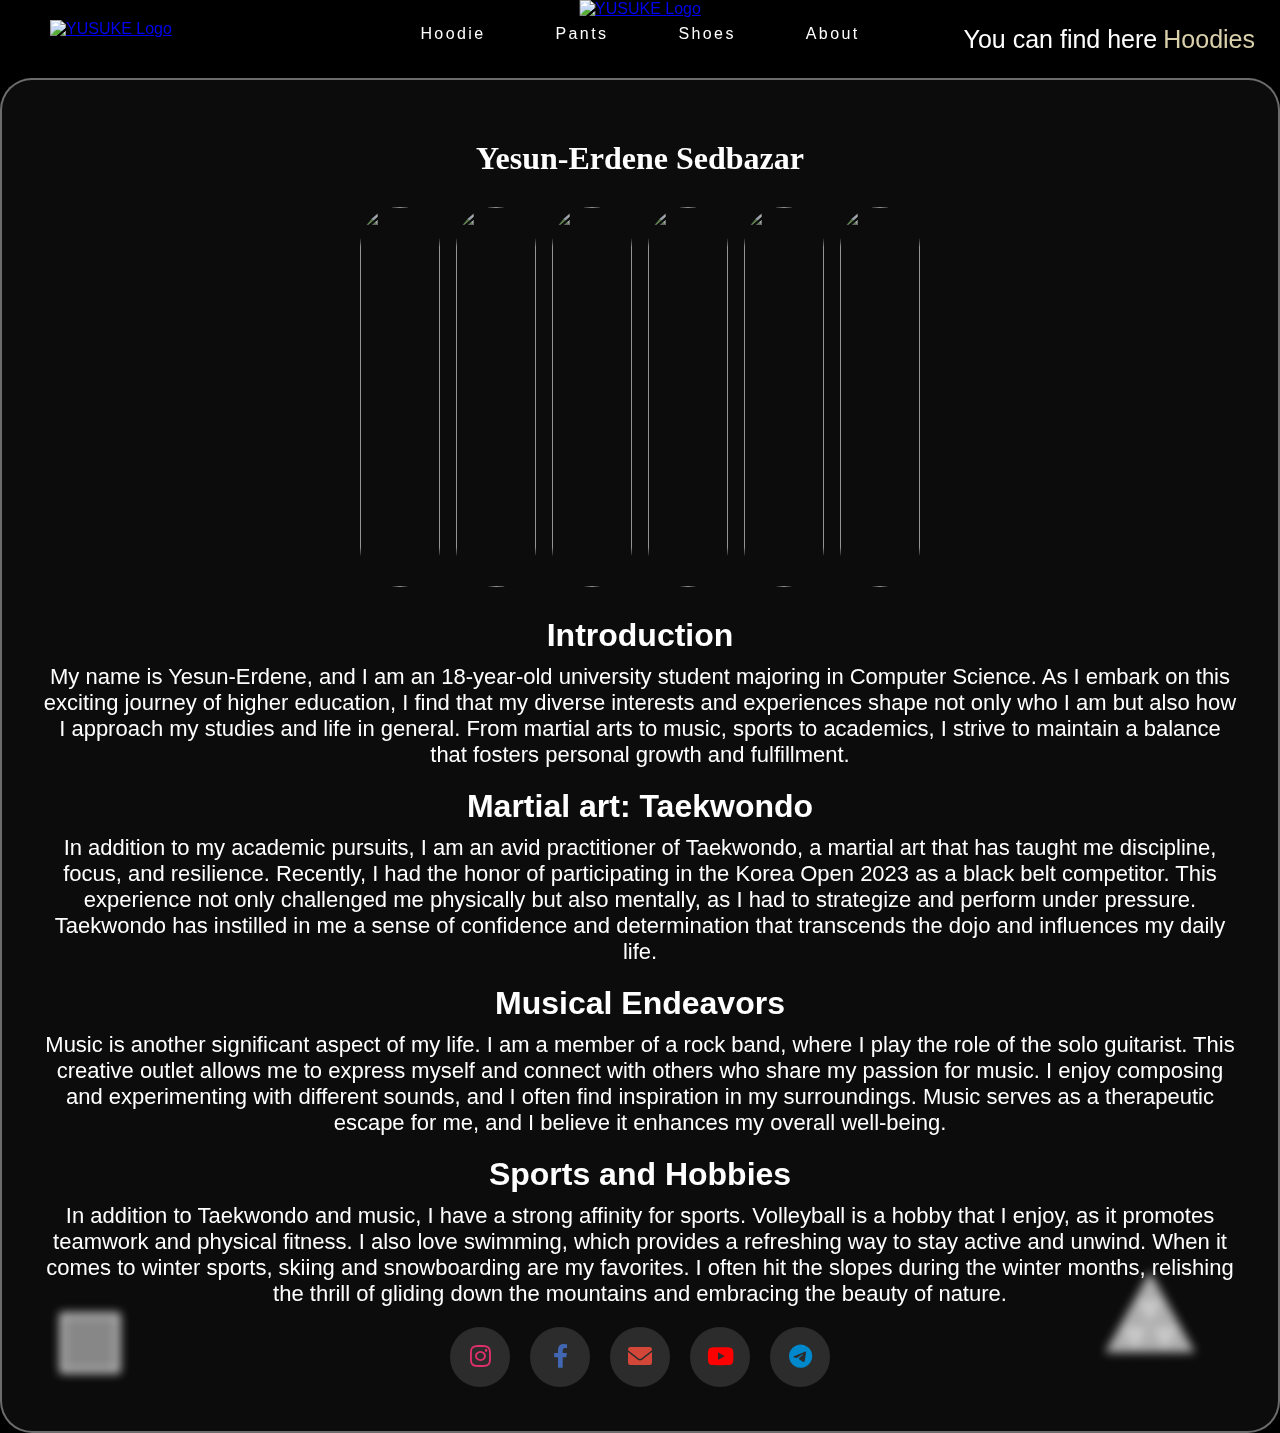
==== about.html @ eba3502b "Add files via upload" ====
<!DOCTYPE html>
<html lang="en">
<head>
    <meta charset="UTF-8">
    <meta name="viewport" content="width=device-width, initial-scale=1.0">
    <title>YUSUKE - fashion store</title>

    <link rel="preconnect" href="https://fonts.googleapis.com">
    <link rel="preconnect" href="https://fonts.gstatic.com" crossorigin >
    <link
      href="https://fonts.googleapis.com/css2?family=Poppins:wght@400;500;600&display=swap"
      rel="stylesheet"/>
      <link rel="stylesheet" href="https://cdnjs.cloudflare.com/ajax/libs/font-awesome/6.0.0-beta3/css/all.min.css">
    
    <link rel="stylesheet" href="style.css">

    <link rel="icon" type="image/png" href="/static/logo1round2.png">
</head>

<body>
   
  
    
    <nav>
      <a href="index.html" class="logo">
        <img src="/static/logo1round2.png" alt="YUSUKE Logo"></a>
      

      <header>
        <a href="index.html" class="logo2">
          <img src="/static/wordlogo.png" alt="YUSUKE Logo"></a>
  
        <div class="nav-links">
            <a href="index.html">Hoodie</a>
            <a href="pants.html">Pants</a>
            <a href="shoes.html">Shoes</a>
            <a href="about.html">About</a>
        </div>
      </header>

    </nav>
    <div class="loader">
        <p>You can find here</p>
        <div class="words">
            <span class="word">Hoodies</span>
            <span class="word">Hoodies</span>
            <span class="word">Pants</span>
            <span class="word">Shoes</span>
            <span class="word">Clothes</span>
        </div>
      </div>

      <div class="cubic">
        <div></div>
        <div></div>
        <div></div>
        <div></div>
        <div></div>
        <div></div>
      </div>
      
    <div class="triangles">
        <div class="tri invert"></div>
        <div class="tri invert"></div>
        <div class="tri"></div>
        <div class="tri invert"></div>
        <div class="tri invert"></div>
        <div class="tri"></div>
        <div class="tri invert"></div>
        <div class="tri"></div>
        <div class="tri invert"></div>
      </div>
    <style>
        * {
  margin: 0;
  padding: 0;
  box-sizing: border-box;
}
body {
  min-height: 100vh;
  display: flex;
  flex-direction: column;
  text-align: center;
  font-family: "Euclid Circular A", "Poppins";
  position: relative;/* Required for pseudo-element positioning */
}

body::before {
  content: "";
  position: fixed;
  top: 0;
  left: 0;
  width: 100%;
  height: 100%;
  background: url('/static/background.png?height=1080&width=1920') center/cover;
  opacity: 0.5; /* Set the opacity for the background */
  z-index: -1; /* Place it behind the content */
}


.accordion {
  width: 100%;
  display: flex;
  justify-content: center;
  height: 400px;
  gap: 16px;
  transition: 0.3s;
}

.accordion:hover {
  gap: 0;
}

.accordion li {
  position: relative;
  overflow: hidden;
  flex: 0 0 80px;
  border-radius: 50px;
  opacity: 0.75;
  cursor: pointer;
}

.accordion li img {
  position: absolute;
  top: 50%;
  left: 50%;
  translate: -50% -50%;
  width: 100%;
  height: 100%;
  object-fit: cover;
  filter: grayscale(0.5);
}

.accordion li,
.accordion li img,
.accordion li .content,
.accordion li .content span {
  transition: 0.3s;
}

.accordion h2 {
  font-weight: 400;
  font-size: 24px;
  line-height: 45px;
  border-bottom: 2px solid #fff;
  margin-bottom: 10px;
  white-space: nowrap;
}

.accordion li .content {
  position: absolute;
  top: 0;
  left: 0;
  right: 0;
  bottom: 0;
  z-index: 1;
  color: #fff;
  padding: 15px;
  background: #02022e;
  background: linear-gradient(
    0deg,
    rgb(0 0 0 / 70%) 10%,
    rgb(255 255 255 / 0%) 100%
  );
  opacity: 0;
  visibility: hidden;
}

.accordion li .content span {
  position: absolute;
  z-index: 3;
  left: 50%;
  bottom: 50px;
  translate: -50%;
  scale: 0.85;
  visibility: hidden;
  opacity: 0;
}

.accordion li:hover {
  flex: 0 1 260px;
  scale: 1.1;
  z-index: 10;
  opacity: 1;
}

.accordion li:hover .content {
  opacity: 1;
  visibility: visible;
}

.accordion li:hover span {
  scale: 1;
  opacity: 1;
  visibility: visible;
}

.Portfolio p {
    font-size: 22px; 
    text-align: center;
}
   

h1 {
    margin-bottom: 10px;
    margin-top: 20px; /* Adjust the value as needed */
    text-align: center; /* Center-align the text */
}

/* Ensure headings are aligned in one column and centered */
.Portfolio ul.about-details {
    display: flex;
    flex-direction: column;
    align-items: center; /* Center-align the headings */
    padding-left: 0; /* Remove padding to ensure proper centering */
    list-style: none; /* Remove bullet points from the list */
}

    </style>

    <div class="Portfolio">
        <h1 class="about-title" style="font-family: 'fonts';">Yesun-Erdene Sedbazar</h1>
        <ul class="about-details">
            <ul class="accordion">
                <li>
                    <img src="/static/taekw (1).PNG">
                    <div class="content">
                        <span>
                            <h2>Taekwondo</h2>
                            <p>Martial art</p>
                        </span>
                    </div>
                </li>
                <li>
                    <img src="/static/taek.JPG">
                    <div class="content">
                        <span>
                            <h2>Taekwondo</h2>
                            <p>Champion ship</p>
                        </span>
                    </div>
                </li>
                <li>
                    <img src="/static/voll.JPG">
                    <div class="content">
                        <span>
                            <h2>Volleyball</h2>
                            <p>Sport</p>
                        </span>
                    </div>
                </li>
                <li>
                    <img src="/static/gitar (1).PNG">
                    <div class="content">
                        <span>
                            <h2>MANAN</h2>
                            <p>Music band</p>
                        </span>
                    </div>
                </li>
                <li>
                    <img src="/static/dance.PNG">
                    <div class="content">
                        <span>
                            <h2>Dancing</h2>
                            <p>Art</p>
                        </span>
                    </div>
                </li>
                <li>
                    <img src="/static/ski (1).PNG">
                    <div class="content">
                        <span>
                            <h2>Ski</h2>
                            <p>Winter sport</p>
                        </span>
                    </div>
                </li>
            </ul>
            <h1>Introduction</h1>
            <p> My name is Yesun-Erdene, and I am an 18-year-old university student majoring in Computer Science. As I embark on this exciting journey of higher education, I find that my diverse interests and experiences shape not only who 
            I am but also how I approach my studies and life in general. From martial arts to music, sports to academics, I strive to maintain a balance that fosters personal growth and fulfillment.</p>
            <h1>Martial art: Taekwondo</h1>
            <p>In addition to my academic pursuits, I am an avid practitioner of Taekwondo, a martial art that has taught me discipline, focus, and resilience.
             Recently, I had the honor of participating in the Korea Open 2023 as a black belt competitor. This experience not only challenged me physically but also mentally, as I had to strategize and perform under pressure. Taekwondo has instilled in me a sense of confidence and determination that transcends the dojo and influences my daily life.</p>
             <h1>Musical Endeavors</h1>
             <p>Music is another significant aspect of my life. I am a member of a rock band, where I play the role of the solo guitarist. This creative outlet allows me to express myself and connect with others who share my passion for music. 
             I enjoy composing and experimenting with different sounds, and I often find inspiration in my surroundings. Music serves as a therapeutic escape for me, and I believe it enhances my overall well-being.</p>
             <h1>Sports and Hobbies</h1>
             <p>In addition to Taekwondo and music, I have a strong affinity for sports. Volleyball is a hobby that I enjoy, as it promotes teamwork and physical fitness. I also love swimming, which provides a refreshing way to stay active and unwind. When it comes to winter sports, skiing and snowboarding are my favorites. I often hit the slopes during the winter months, relishing the thrill of gliding down the mountains and embracing the beauty of nature.</p>
          </ul>

          <div class="social-menu">
            <ul>
              <li><a href="https://www.instagram.com/esun_erdn/" class="instagram"><i class="fab fa-instagram"></i></a></li>
              <li><a href="https://www.facebook.com/profile.php?id=100013410426271" class="facebook"><i class="fab fa-facebook-f"></i></a></li>
              <li><a href="https://mail.google.com/mail/u/0/#search/esun_thunder06" class="gmail"><i class="fa fa-envelope"></i></a></li>
              <li><a href="https://www.youtube.com/@_kelun_" class="youtube"><i class="fab fa-youtube"></i></a></li>
              <li><a href="https://t.me/yusuke0515" class="telegram"><i class="fab fa-telegram"></i></a></li>
            </ul>
          </div>
      </div>


</body>
</html>
---- style.css ----
@font-face {
  font-family: 'fonts'; /* Font family name */
  src: url('/fonts/rocketpop.otf') format('woff2'), /* Add more font formats as needed */
       url('/fonts/rocketpop3d.otf') format('woff2');
  font-weight: normal; /* Font weight (normal, bold, etc.) */
  font-style: normal; /* Font style (normal, italic) */
}

* {
  margin: 0;
  padding: 0;
  box-sizing: border-box;
  font-family: Arial;
}


body {
  background-color: #000;
  color: #fff;
  min-height: 100vh;
  overflow-x: hidden;
}



nav {
  display: flex;
  justify-content: space-between;
  align-items: center;
  padding: 20px 50px;
  position: relative;
  z-index: 2;
}

.logo img {
  height: 90px;
  width: auto;
  
}
header {
  display: flex;
  flex-direction: column;
  align-items: center;
  justify-content: center;
  text-align: center;
  position: absolute;
  top: 0;
  left: 50%;
  transform: translateX(-50%);
}


.logo2 img{
  top:3;
  height: 60px; 
  width: auto;
  margin-bottom: 2px;

  
}

.nav-links {
  display: flex;
  gap: 30px;
  margin-top: -10px;
 

}

.nav-links a {
  color: #fff;
  text-transform: capitalize;

  text-decoration: none;
  font-size: 16px;
  letter-spacing: 0.15em;

  display: inline-block;
  padding: 15px 20px;
  position: relative;
  transition: color 0.3s;
}

.nav-links a::after {
  content: "";
  position: absolute;
  bottom: 0;
  left: 50%;
  width: 0;
  height: 2px;
  background: white;
  transition: width 0.3s ease 0s, left 0.3s ease 0s;
}

.nav-links a:hover::after {
  width: 100%;
  left:0;

}


.loader {
  color: #fff;
  font-family: Verdana, Geneva, Tahoma, sans-serif;
  font-weight: 500;
  font-size: 25px;
  box-sizing: content-box;
  height: 40px;
  padding: 10px 10px;
  display: flex;
  border-radius: 8px;
  position: absolute; 
  top: 0; 
  right: 0; 
  margin: 15px;
  
}

.words {
  overflow: hidden;
  position: relative;
}

.word {
  display: block;
  height: 100%;
  padding-left: 6px;
  color: #dad0ab;
  animation: animate 7s infinite;
}

@keyframes animate {
  10% {
      transform: translateY(-102%);
  }

  25% {
      transform: translateY(-100%);
  }

  35% {
      transform: translateY(-202%);
  }

  50% {
      transform: translateY(-200%);
  }

  60% {
      transform: translateY(-302%);
  }

  75% {
      transform: translateY(-300%);
  }

  85% {
      transform: translateY(-402%);
  }

  100% {
      transform: translateY(-400%);
  }
}

.cubic {
  width: 60px;
  height: 60px;
  --clr: rgb(255, 255, 255);
  --clr-alpha: rgba(255, 255, 255, 0.3);
  animation: cubic 7s infinite ease, float 2s infinite ease; /* Apply both animations */
  transform-style: preserve-3d;
  position: absolute;
  bottom: 60px;
  left: 60px;
}

.cubic>div {
  background-color: var(--clr-alpha);
  height: 100%;
  position: absolute;
  width: 100%;
  border: 3px solid var(--clr); /* Adjusted border thickness */
}

.cubic div:nth-of-type(1) {
  transform: translateZ(-30px) rotateY(180deg); /* Adjusted for 60px size */
}

.cubic div:nth-of-type(2) {
  transform: rotateY(-270deg) translateX(50%); /* Adjusted for 60px size */
  transform-origin: top right;
}

.cubic div:nth-of-type(3) {
  transform: rotateY(270deg) translateX(-50%); /* Adjusted for 60px size */
  transform-origin: center left;
}

.cubic div:nth-of-type(4) {
  transform: rotateX(90deg) translateY(-50%); /* Adjusted for 60px size */
  transform-origin: top center;
}

.cubic div:nth-of-type(5) {
  transform: rotateX(-90deg) translateY(50%); /* Adjusted for 60px size */
  transform-origin: bottom center;
}

.cubic div:nth-of-type(6) {
  transform: translateZ(30px); /* Adjusted for 60px size */
}

@keyframes cubic {
  0% {
      transform: rotate(45deg) rotateX(-25deg) rotateY(25deg);
  }

  50% {
      transform: rotate(45deg) rotateX(-385deg) rotateY(25deg);
  }

  100% {
      transform: rotate(45deg) rotateX(-385deg) rotateY(385deg);
  }
}

@keyframes cubic {
  0% {
      transform: rotate(45deg) rotateX(-25deg) rotateY(25deg);
  }

  50% {
      transform: rotate(45deg) rotateX(-385deg) rotateY(25deg);
  }

  100% {
      transform: rotate(45deg) rotateX(-385deg) rotateY(385deg);
  }
}




.main-content {
  display: flex;
  justify-content: center;
  align-items: center;
  padding: 50px;
  position: relative;
  min-height: 60vh;
}

.product-container {
  display: flex;
  gap: 50px;
  align-items: center;
  max-width: 1200px;
  margin: 0 auto;
  position: relative;
  z-index: 2;
}

.product-image {
  width: 500px;
  height: 500px;
  object-fit: cover;
  border-radius: 20px;
 
}

.product-info {
  
  background-color: rgba(239 , 230 ,230, 0.05);
  border: 2px solid rgba(252,252,252,0.4);
  position: relative;
  padding: 40px;
  backdrop-filter: blur(5px);
  box-sizing: border-box;
  border-radius: 0.6rem;
  max-width: 500px;
}

.product-title {
  font-size: 32px;
  margin-bottom: 20px;
}
.product-details {
  list-style: none;
}

.product-details li {
  margin: 10px 0;
  font-size: 18px;
}


.rating {
  display: flex;
  flex-direction: row-reverse;
  gap: 0.3rem;
  --stroke: #666;
  --fill: #ffc73a;
  transform: translateX(-220px);
  margin-top: 10px;
  
}

.rating input {
  appearance: unset;
}

.rating label {
  cursor: pointer;
}

.rating svg {
  width: 2rem;
  height: 2rem;
  overflow: visible;
  fill: transparent;
  stroke: var(--stroke);
  stroke-linejoin: bevel;
  stroke-dasharray: 12;
  animation: idle 4s linear infinite;
  transition: stroke 0.2s, fill 0.5s;
}

@keyframes idle {
  from {
    stroke-dashoffset: 24;
  }
}

.rating label:hover svg {
  stroke: var(--fill);
}

.rating input:checked ~ label svg {
  transition: 0s;
  animation: idle 4s linear infinite, yippee 0.75s backwards;
  fill: var(--fill);
  stroke: var(--fill);
  stroke-opacity: 0;
  stroke-dasharray: 0;
  stroke-linejoin: miter;
  stroke-width: 8px;
}

@keyframes yippee {
  0% {
    transform: scale(1);
    fill: var(--fill);
    fill-opacity: 0;
    stroke-opacity: 1;
    stroke: var(--stroke);
    stroke-dasharray: 10;
    stroke-width: 1px;
    stroke-linejoin: bevel;
  }

  30% {
    transform: scale(0);
    fill: var(--fill);
    fill-opacity: 0;
    stroke-opacity: 1;
    stroke: var(--stroke);
    stroke-dasharray: 10;
    stroke-width: 1px;
    stroke-linejoin: bevel;
  }

  30.1% {
    stroke: var(--fill);
    stroke-dasharray: 0;
    stroke-linejoin: miter;
    stroke-width: 8px;
  }

  60% {
    transform: scale(1.2);
    fill: var(--fill);
  }
}


.carousel {
  position: fixed;
  bottom: 50px;
  left: 50%;
  transform: translateX(-50%);
  display: flex;
  gap: 20px;
  padding: 10px;
  overflow-x: auto;
  max-width: 100%;
  z-index: 2;
}

.carousel-item {
  width: 100px;
  height: 100px;
  object-fit: cover;
  border-radius: 10px;
  cursor: pointer;
  transition: transform 0.3s;
}

.carousel-item:hover {
  transform: scale(1.1);
}

.carousel-item.active {
  border: 2px solid #fff;
}

.background-wave {
  position: fixed;
  top: 0;
  left: 0;
  width: 100%;
  height: 100%;
  background: url('/static/background.png?height=1080&width=1920') center/cover;
  opacity: 0.5;
  z-index: 1;
}

@media (max-width: 768px) {
  .product-container {
      flex-direction: column;
      text-align: center;
  }

  .product-image {
      width: 100%;
      height: auto;
  }

  nav {
      padding: 20px;
  }
  .product-container{
    width: 70%;
    height: 50%;
  }
  .carousel{
    width: 70%;
    height: 16%;
    bottom:0%;
  }
  .rating{
    visibility: hidden;
  }

  .loader{

    font-size: 18px;
  }


}

@keyframes square-animation {
  0% {
   left: 0;
   top: 0;
  }
 
  10.5% {
   left: 0;
   top: 0;
  }
 
  12.5% {
   left: 32px;
   top: 0;
  }
 
  23% {
   left: 32px;
   top: 0;
  }
 
  25% {
   left: 64px;
   top: 0;
  }
 
  35.5% {
   left: 64px;
   top: 0;
  }
 
  37.5% {
   left: 64px;
   top: 32px;
  }
 
  48% {
   left: 64px;
   top: 32px;
  }
 
  50% {
   left: 32px;
   top: 32px;
  }
 
  60.5% {
   left: 32px;
   top: 32px;
  }
 
  62.5% {
   left: 32px;
   top: 64px;
  }
 
  73% {
   left: 32px;
   top: 64px;
  }
 
  75% {
   left: 0;
   top: 64px;
  }
 
  85.5% {
   left: 0;
   top: 64px;
  }
 
  87.5% {
   left: 0;
   top: 32px;
  }
 
  98% {
   left: 0;
   top: 32px;
  }
 
  100% {
   left: 0;
   top: 0;
  }
 }
 

.triangles {
  animation: triangle-animation 2s infinite;
  transform: translate(-50%, -50%);
  height: 81px;
  width: 90px;
  position: absolute;
  right:40px;
  bottom: 40px;
}

@keyframes triangle-animation {
  0% {
    transform: translateY(0);
  }
  50% {
    transform: translateY(-10px);
  }
  100% {
    transform: translateY(0);
  }
}

.tri {
  position: absolute;
  animation: pulse_51 750ms ease-in infinite;
  border-top: 27px solid #c7c7c7;
  border-left: 15px solid transparent;
  border-right: 15px solid transparent;
  border-bottom: 0px;
}

.tri.invert {
  border-top: 0px;
  border-bottom: 27px solid #acacac;
  border-left: 15px solid transparent;
  border-right: 15px solid transparent;
}

.tri:nth-child(1) {
  left: 30px;
}

.tri:nth-child(2) {
  left: 15px;
  top: 27px;
  animation-delay: -125ms;
}

.tri:nth-child(3) {
  left: 30px;
  top: 27px;
}

.tri:nth-child(4) {
  left: 45px;
  top: 27px;
  animation-delay: -625ms;
}

.tri:nth-child(5) {
  top: 54px;
  animation-delay: -250ms;
}

.tri:nth-child(6) {
  top: 54px;
  left: 15px;
  animation-delay: -250ms;
}

.tri:nth-child(7) {
  top: 54px;
  left: 30px;
  animation-delay: -375ms;
}

.tri:nth-child(8) {
  top: 54px;
  left: 45px;
  animation-delay: -500ms;
}

.tri:nth-child(9) {
  top: 54px;
  left: 60px;
  animation-delay: -500ms;

}



@keyframes pulse_51 {
  0% {
    opacity: 1;
  }

  16.666% {
    opacity: 1;
  }

  100% {
    opacity: 0;
  }
}

.product-image {
  transition: opacity 0.5s ease-in-out;
  animation: appear 0.5s ease-in-out;
}

@keyframes appear {
  0% {
    opacity: 0;
    transform: scale(0.9);
  }
  100% {
    opacity: 1;
    transform: scale(1);
  }
}

.Portfolio {
  
  background-color: rgba(239 , 230 ,230, 0.05);
  border: 2px solid rgba(252,252,252,0.4);
  position: relative;
  padding: 40px;
  backdrop-filter: blur(5px);
  box-sizing: border-box;
  border-radius: 2rem;
  max-width: 89em;
  margin: 0 auto;
  margin-top: 20px;
  flex-grow: 1; /* Take up remaining space */


}

.about-title {
  font-size: 32px;
  margin-bottom: 20px;
}
.about-details {
  list-style: none;
}

.about-details li {
  margin: 10px 0;
  font-size: 18px;
}

.social-menu {
  width: 100%; /* Ensure the parent container takes full width */
}
.social-menu ul {
  display: flex;
  padding: 0;
  margin: 0;
  list-style-type: none;
  align-items: center;
  justify-content: center;
  margin-top: 20px;
}

.social-menu ul li {
  margin: 0 10px;
}

.social-menu ul li a {
  display: inline-block;
  width: 60px;
  height: 60px;
  background-color: #2c2c2c;
  text-align: center;
  line-height: 60px;
  border-radius: 50%;
  font-size: 24px;
  color: #fff;
  transition: all 0.3s ease;
  position: relative;
  overflow: hidden;
}

.social-menu ul li a:before {
  content: '';
  position: absolute;
  top: 0;
  left: 0;
  width: 100%;
  height: 100%;
  background: rgba(255, 255, 255, 0.1);
  transform: scale(0);
  transition: 0.5s;
  z-index: 1;
}

.social-menu ul li a:hover:before {
  transform: scale(1);
}

.social-menu ul li a i {
  position: relative;
  z-index: 2;
  transition: all 0.3s ease;
}

.social-menu ul li a:hover i {
  transform: rotate(360deg) scale(1.2);
  text-shadow: 0 0 10px currentColor, 0 0 20px currentColor, 0 0 30px currentColor;
}

.social-menu ul li a:hover {
  box-shadow: 0 0 15px currentColor;
}

/* Specific colors for each social media */
.social-menu ul li a.instagram {
  color: #e1306c;
}

.social-menu ul li a.facebook {
  color: #4267B2;
}

.social-menu ul li a.gmail {
  color: #D44638;
}

.social-menu ul li a.youtube {
  color: #FF0000;
}

.social-menu ul li a.telegram {
  color: #0088cc;
}

.social-menu ul li a.gmail {
  color: #D44638;
  position: relative;
}

.social-menu ul li a.gmail::before {
  content: attr(data-email);
  position: absolute;
  top: -30px;
  left: 50%;
  transform: translateX(-50%);
  font-size: 14px;
  color: #D44638;
  opacity: 0;
  transition: opacity 0.3s ease;
  pointer-events: none;
}

.social-menu ul li a.gmail:hover::before {
  opacity: 1;
}
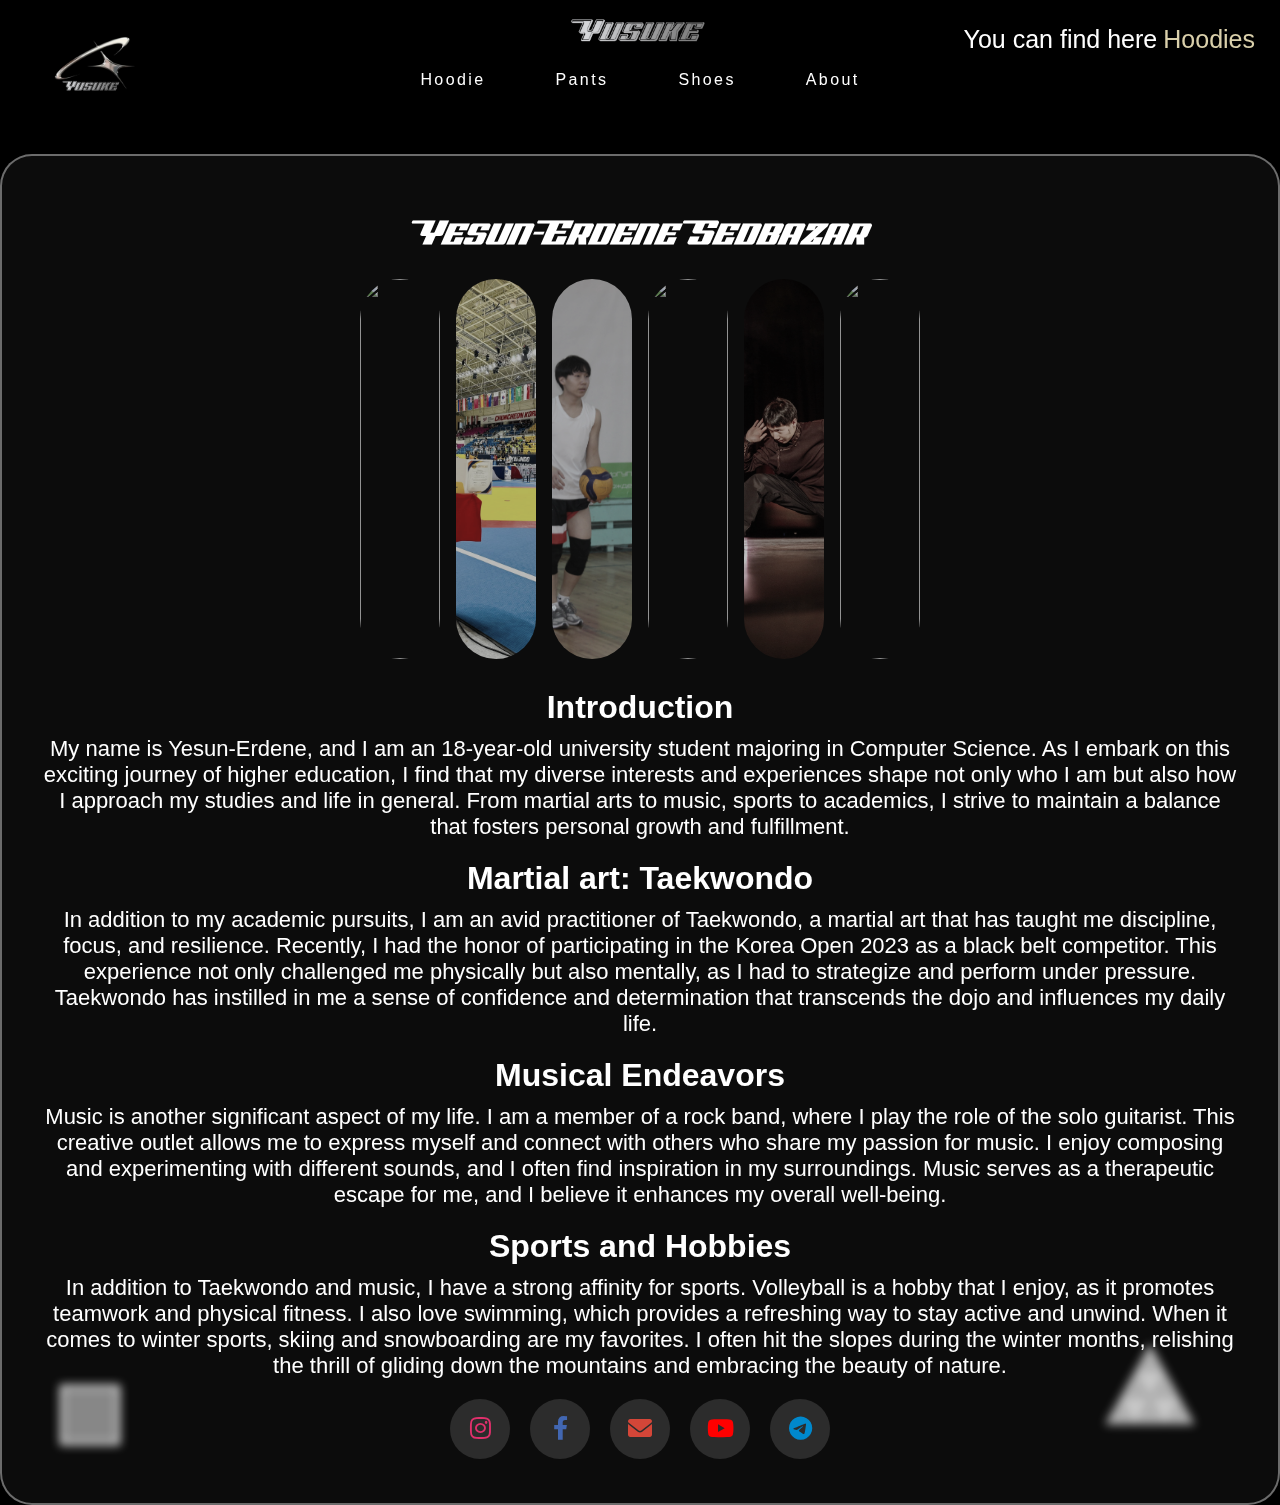
==== commit 9f19cb01: "Update about.html" ====
--- a/about.html
+++ b/about.html
@@ -14,7 +14,7 @@
     
     <link rel="stylesheet" href="style.css">
 
-    <link rel="icon" type="image/png" href="/static/logo1round2.png">
+    <link rel="icon" type="image/png" href=/static/logo1round2.png">
 </head>
 
 <body>
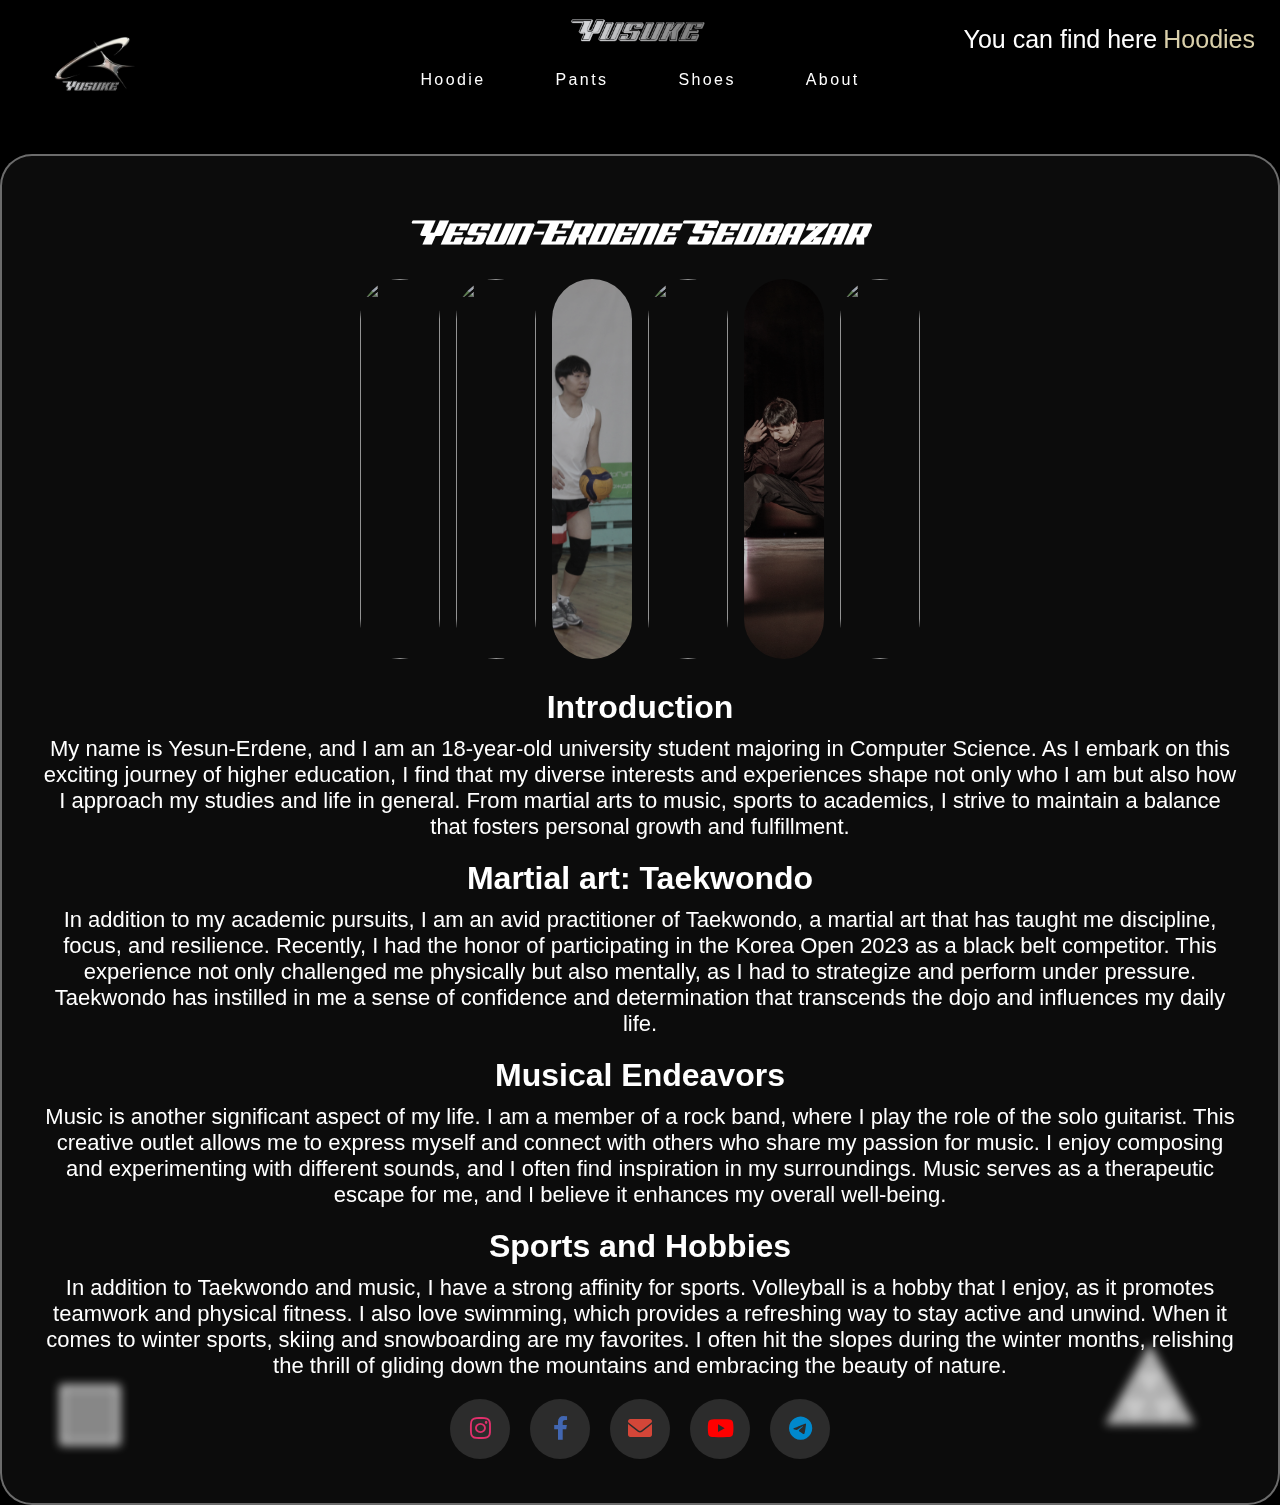
==== commit 72fe32d0: "change" ====
--- a/about.html
+++ b/about.html
@@ -14,7 +14,7 @@
     
     <link rel="stylesheet" href="style.css">
 
-    <link rel="icon" type="image/png" href=/static/logo1round2.png">
+    <link rel="icon" type="image/png" href=./static/logo1round2.png">
 </head>
 
 <body>
@@ -23,12 +23,12 @@
     
     <nav>
       <a href="index.html" class="logo">
-        <img src="/static/logo1round2.png" alt="YUSUKE Logo"></a>
+        <img src="./static/logo1round2.png" alt="YUSUKE Logo"></a>
       
 
       <header>
         <a href="index.html" class="logo2">
-          <img src="/static/wordlogo.png" alt="YUSUKE Logo"></a>
+          <img src="./static/wordlogo.png" alt="YUSUKE Logo"></a>
   
         <div class="nav-links">
             <a href="index.html">Hoodie</a>
@@ -232,7 +232,7 @@
                     </div>
                 </li>
                 <li>
-                    <img src="/static/taek.JPG">
+                    <img src="./static/taek.jpg">
                     <div class="content">
                         <span>
                             <h2>Taekwondo</h2>
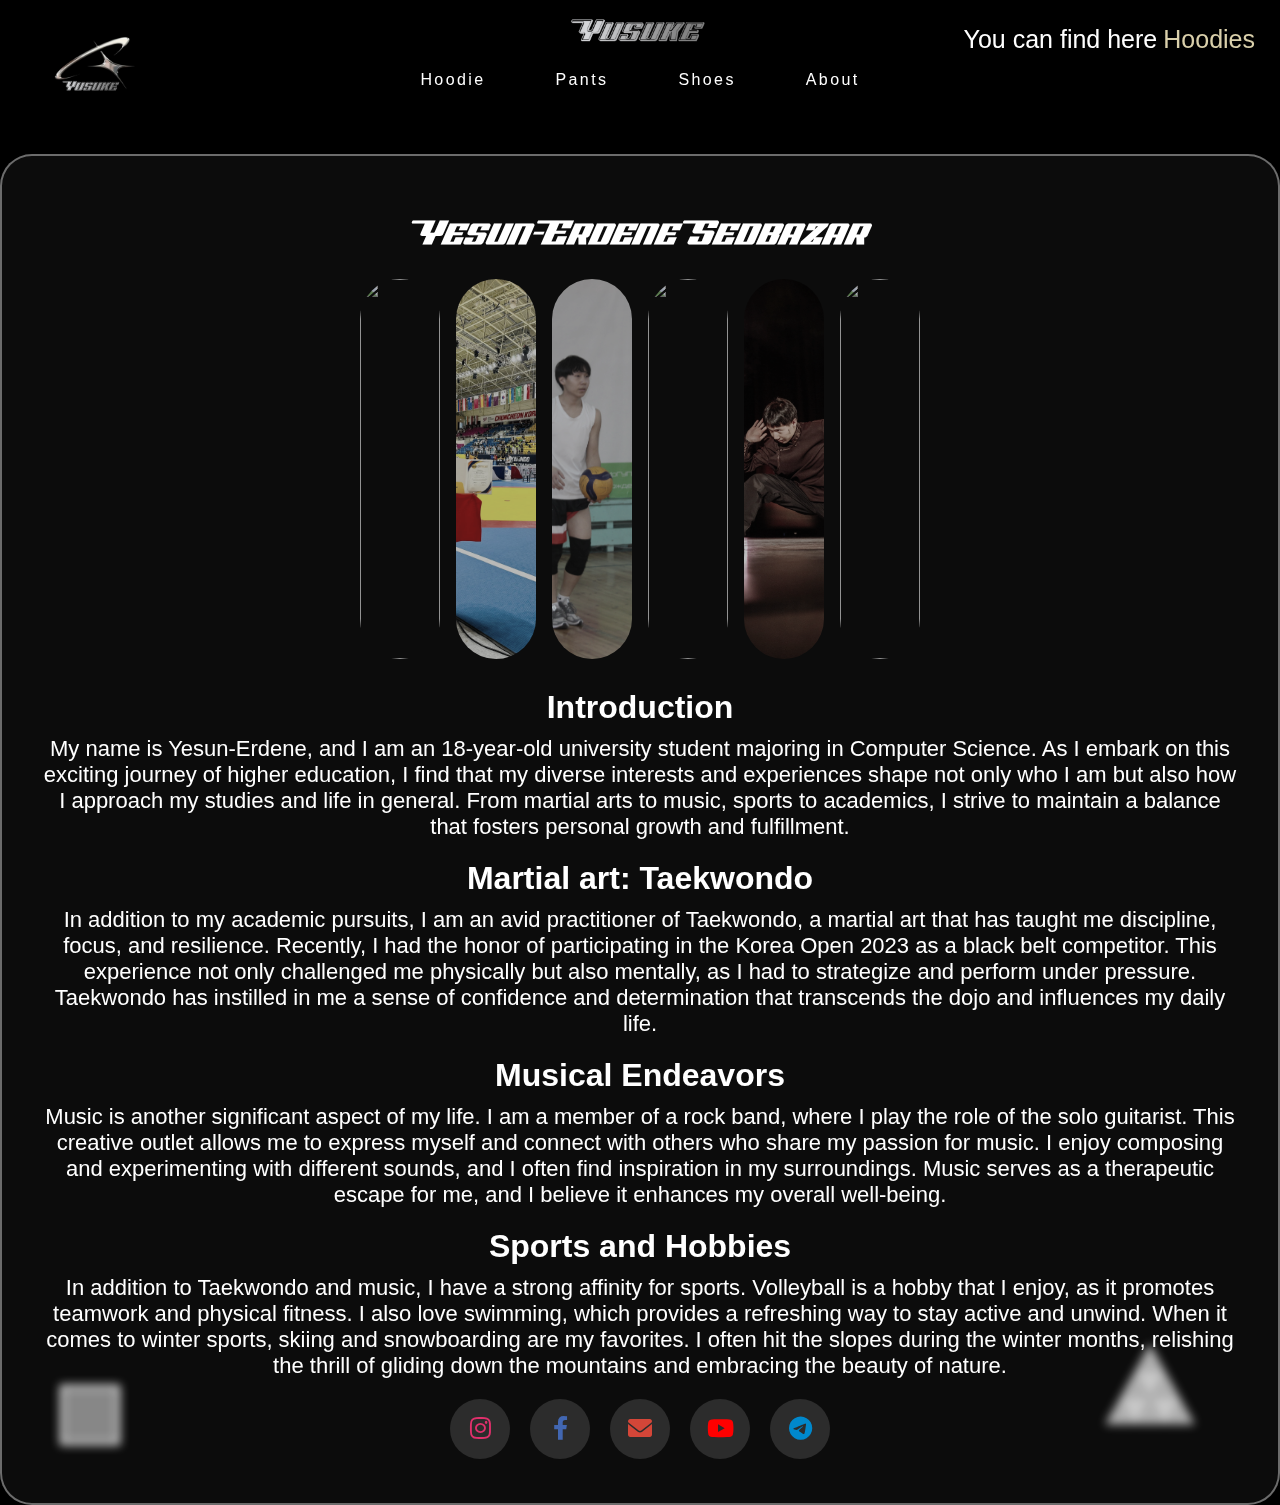
==== commit 7833ca73: "change" ====
--- a/about.html
+++ b/about.html
@@ -19,8 +19,6 @@
 
 <body>
    
-  
-    
     <nav>
       <a href="index.html" class="logo">
         <img src="./static/logo1round2.png" alt="YUSUKE Logo"></a>
@@ -71,11 +69,6 @@
         <div class="tri invert"></div>
       </div>
     <style>
-        * {
-  margin: 0;
-  padding: 0;
-  box-sizing: border-box;
-}
 body {
   min-height: 100vh;
   display: flex;
@@ -92,7 +85,7 @@
   left: 0;
   width: 100%;
   height: 100%;
-  background: url('/static/background.png?height=1080&width=1920') center/cover;
+  background: url('./static/background.png?height=1080&width=1920') center/cover;
   opacity: 0.5; /* Set the opacity for the background */
   z-index: -1; /* Place it behind the content */
 }
@@ -223,7 +216,7 @@
         <ul class="about-details">
             <ul class="accordion">
                 <li>
-                    <img src="/static/taekw (1).PNG">
+                    <img src="./static/taekw (1).PNG">
                     <div class="content">
                         <span>
                             <h2>Taekwondo</h2>
@@ -232,7 +225,7 @@
                     </div>
                 </li>
                 <li>
-                    <img src="./static/taek.jpg">
+                    <img src="./static/taek.JPG">
                     <div class="content">
                         <span>
                             <h2>Taekwondo</h2>
@@ -241,7 +234,7 @@
                     </div>
                 </li>
                 <li>
-                    <img src="/static/voll.JPG">
+                    <img src="./static/voll.JPG">
                     <div class="content">
                         <span>
                             <h2>Volleyball</h2>
@@ -250,7 +243,7 @@
                     </div>
                 </li>
                 <li>
-                    <img src="/static/gitar (1).PNG">
+                    <img src="./static/gitar (1).PNG">
                     <div class="content">
                         <span>
                             <h2>MANAN</h2>
@@ -259,7 +252,7 @@
                     </div>
                 </li>
                 <li>
-                    <img src="/static/dance.PNG">
+                    <img src="./static/dance.PNG">
                     <div class="content">
                         <span>
                             <h2>Dancing</h2>
@@ -268,7 +261,7 @@
                     </div>
                 </li>
                 <li>
-                    <img src="/static/ski (1).PNG">
+                    <img src="./static/ski (1).PNG">
                     <div class="content">
                         <span>
                             <h2>Ski</h2>
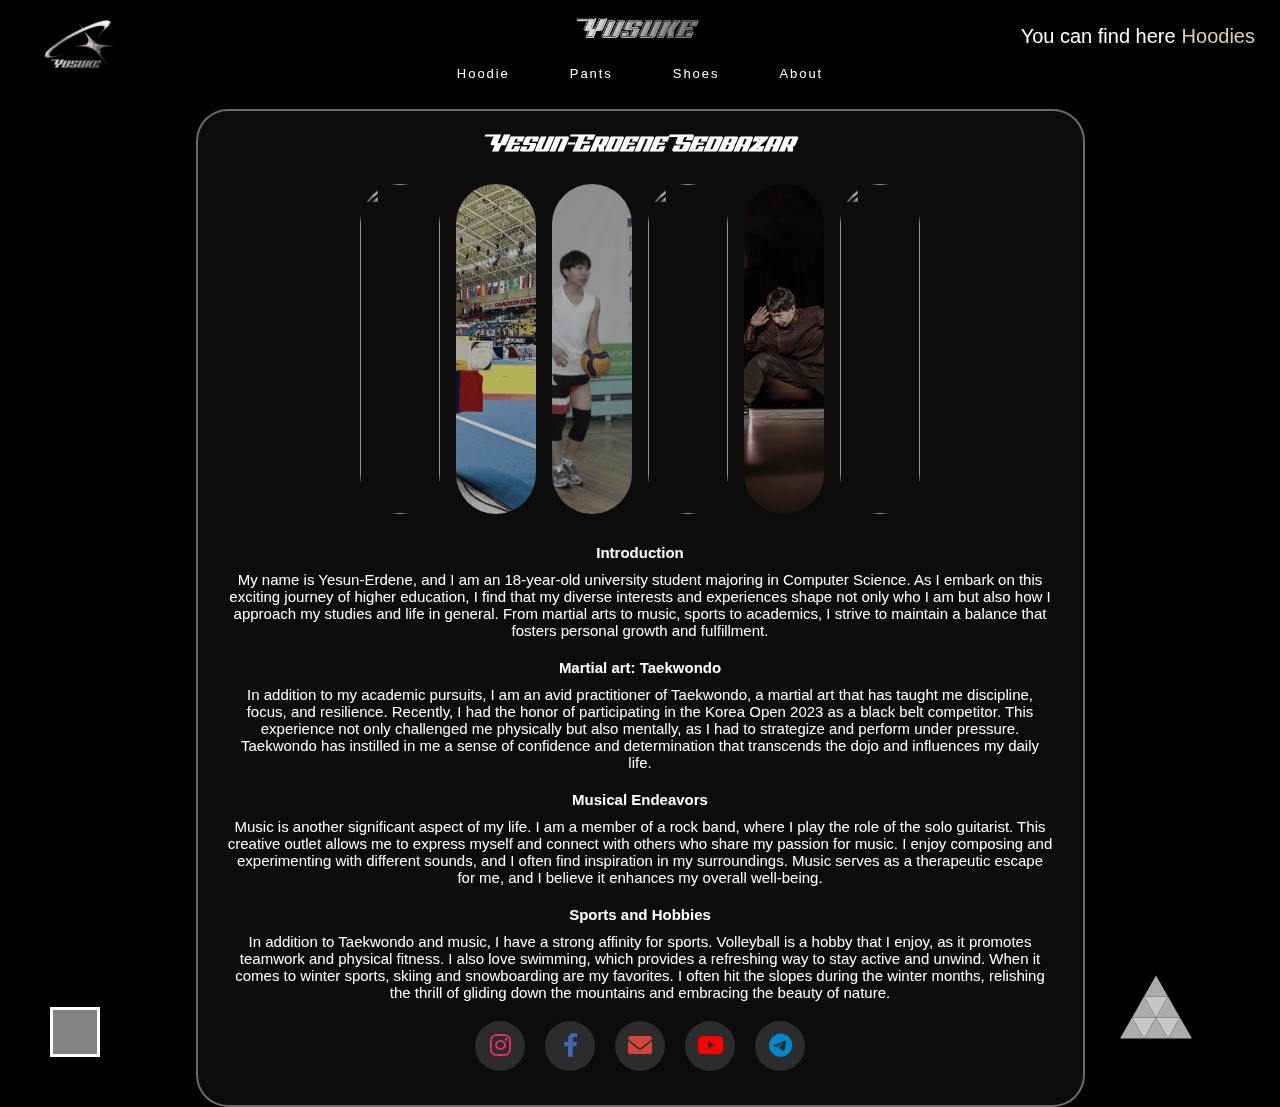
==== commit 0f8f2479: "Add files via upload" ====
--- a/about.html
+++ b/about.html
@@ -14,11 +14,13 @@
     
     <link rel="stylesheet" href="style.css">
 
-    <link rel="icon" type="image/png" href=./static/logo1round2.png">
+    <link rel="icon" type="image/png" href="./static/logo1round2.png">
 </head>
 
 <body>
    
+  
+    
     <nav>
       <a href="index.html" class="logo">
         <img src="./static/logo1round2.png" alt="YUSUKE Logo"></a>
@@ -69,6 +71,8 @@
         <div class="tri invert"></div>
       </div>
     <style>
+
+
 body {
   min-height: 100vh;
   display: flex;
@@ -95,7 +99,7 @@
   width: 100%;
   display: flex;
   justify-content: center;
-  height: 400px;
+  height: 350px;
   gap: 16px;
   transition: 0.3s;
 }
@@ -132,9 +136,9 @@
 }
 
 .accordion h2 {
-  font-weight: 400;
+  font-weight: 350;
   font-size: 24px;
-  line-height: 45px;
+  line-height: 40px;
   border-bottom: 2px solid #fff;
   margin-bottom: 10px;
   white-space: nowrap;
@@ -189,15 +193,17 @@
 }
 
 .Portfolio p {
-    font-size: 22px; 
+    font-size: 15px; 
     text-align: center;
+    max-width: 55em;
 }
    
 
 h1 {
     margin-bottom: 10px;
     margin-top: 20px; /* Adjust the value as needed */
-    text-align: center; /* Center-align the text */
+    text-align: center; 
+    font-size: 15px;/* Center-align the text */
 }
 
 /* Ensure headings are aligned in one column and centered */
@@ -209,6 +215,33 @@
     list-style: none; /* Remove bullet points from the list */
 }
 
+@media (max-width: 768px) {
+  .accordion {
+    height: 250px; /* Reduce the height of the accordion */
+    gap: 8px; /* Reduce the gap between accordion items */
+  }
+
+  .accordion li {
+    flex: 0 20 60px; /* Reduce the width of each accordion item */
+  }
+
+  .accordion li:hover {
+    flex: 0 20 200px; /* Reduce the width of the hovered accordion item */
+  }
+
+  .accordion h2 {
+    font-size: 18px; /* Reduce the font size of the accordion title */
+    line-height: 30px; /* Reduce the line height of the accordion title */
+  }
+
+  .accordion li .content {
+    padding: 10px; /* Reduce the padding of the accordion content */
+  }
+
+  .accordion li .content span {
+    bottom: 30px; /* Adjust the position of the accordion content span */
+  }
+}
     </style>
 
     <div class="Portfolio">
--- a/style.css
+++ b/style.css
@@ -19,6 +19,7 @@
   color: #fff;
   min-height: 100vh;
   overflow-x: hidden;
+ 
 }
 
 
@@ -27,14 +28,15 @@
   display: flex;
   justify-content: space-between;
   align-items: center;
-  padding: 20px 50px;
+  padding: 0 40px;
   position: relative;
   z-index: 2;
 }
 
 .logo img {
-  height: 90px;
+  height: 80px;
   width: auto;
+  margin-top: 5px;
   
 }
 header {
@@ -52,7 +54,7 @@
 
 .logo2 img{
   top:3;
-  height: 60px; 
+  height: 55px; 
   width: auto;
   margin-bottom: 2px;
 
@@ -61,7 +63,7 @@
 
 .nav-links {
   display: flex;
-  gap: 30px;
+  gap: 20px;
   margin-top: -10px;
  
 
@@ -72,7 +74,7 @@
   text-transform: capitalize;
 
   text-decoration: none;
-  font-size: 16px;
+  font-size: 13px;
   letter-spacing: 0.15em;
 
   display: inline-block;
@@ -103,7 +105,7 @@
   color: #fff;
   font-family: Verdana, Geneva, Tahoma, sans-serif;
   font-weight: 500;
-  font-size: 25px;
+  font-size: 20px;
   box-sizing: content-box;
   height: 40px;
   padding: 10px 10px;
@@ -113,7 +115,7 @@
   top: 0; 
   right: 0; 
   margin: 15px;
-  
+  z-index: 1;
 }
 
 .words {
@@ -164,16 +166,17 @@
 }
 
 .cubic {
-  width: 60px;
-  height: 60px;
+  width: 50px; /* Reduced by 10px */
+  height: 50px; /* Reduced by 10px */
   --clr: rgb(255, 255, 255);
   --clr-alpha: rgba(255, 255, 255, 0.3);
   animation: cubic 7s infinite ease, float 2s infinite ease; /* Apply both animations */
   transform-style: preserve-3d;
   position: absolute;
-  bottom: 60px;
-  left: 60px;
-}
+  bottom: 50px; /* Adjusted bottom position */
+  left: 50px; /* Adjusted left position */
+}
+
 
 .cubic>div {
   background-color: var(--clr-alpha);
@@ -184,31 +187,31 @@
 }
 
 .cubic div:nth-of-type(1) {
-  transform: translateZ(-30px) rotateY(180deg); /* Adjusted for 60px size */
+  transform: translateZ(-20px) rotateY(180deg); /* Adjusted for 50px size */
 }
 
 .cubic div:nth-of-type(2) {
-  transform: rotateY(-270deg) translateX(50%); /* Adjusted for 60px size */
+  transform: rotateY(-270deg) translateX(40%); /* Adjusted for 50px size */
   transform-origin: top right;
 }
 
 .cubic div:nth-of-type(3) {
-  transform: rotateY(270deg) translateX(-50%); /* Adjusted for 60px size */
+  transform: rotateY(270deg) translateX(-40%); /* Adjusted for 50px size */
   transform-origin: center left;
 }
 
 .cubic div:nth-of-type(4) {
-  transform: rotateX(90deg) translateY(-50%); /* Adjusted for 60px size */
+  transform: rotateX(90deg) translateY(-40%); /* Adjusted for 50px size */
   transform-origin: top center;
 }
 
 .cubic div:nth-of-type(5) {
-  transform: rotateX(-90deg) translateY(50%); /* Adjusted for 60px size */
+  transform: rotateX(-90deg) translateY(40%); /* Adjusted for 50px size */
   transform-origin: bottom center;
 }
 
 .cubic div:nth-of-type(6) {
-  transform: translateZ(30px); /* Adjusted for 60px size */
+  transform: translateZ(30px); /* Adjusted for 50px size */
 }
 
 @keyframes cubic {
@@ -246,24 +249,24 @@
   display: flex;
   justify-content: center;
   align-items: center;
-  padding: 50px;
-  position: relative;
-  min-height: 60vh;
+  padding: 40px;
+  position: relative;
+  min-height: 50vh;
 }
 
 .product-container {
   display: flex;
-  gap: 50px;
+  gap: 40px;
   align-items: center;
-  max-width: 1200px;
+  max-width: 1300px;
   margin: 0 auto;
   position: relative;
   z-index: 2;
 }
 
 .product-image {
-  width: 500px;
-  height: 500px;
+  width: 400px;
+  height: 400px;
   object-fit: cover;
   border-radius: 20px;
  
@@ -278,12 +281,14 @@
   backdrop-filter: blur(5px);
   box-sizing: border-box;
   border-radius: 0.6rem;
-  max-width: 500px;
+  max-width: 450px;
+  max-height: 400px;
 }
 
 .product-title {
-  font-size: 32px;
-  margin-bottom: 20px;
+  font-size: 25px;
+  margin-bottom: 10px;
+  margin-top: -20px;
 }
 .product-details {
   list-style: none;
@@ -291,19 +296,20 @@
 
 .product-details li {
   margin: 10px 0;
-  font-size: 18px;
+  font-size: 15px;
 }
 
 
 .rating {
   display: flex;
   flex-direction: row-reverse;
-  gap: 0.3rem;
+  gap: 0.2rem;
   --stroke: #666;
   --fill: #ffc73a;
-  transform: translateX(-220px);
-  margin-top: 10px;
-  
+  left:30%;
+  transform: translateX(-210px);
+  margin-top: 5px;
+  font-size: 10px;
 }
 
 .rating input {
@@ -315,8 +321,8 @@
 }
 
 .rating svg {
-  width: 2rem;
-  height: 2rem;
+  width: 1.6rem;
+  height: 1.6rem;
   overflow: visible;
   fill: transparent;
   stroke: var(--stroke);
@@ -386,20 +392,20 @@
 
 .carousel {
   position: fixed;
-  bottom: 50px;
+  bottom: 30px;
   left: 50%;
   transform: translateX(-50%);
   display: flex;
-  gap: 20px;
-  padding: 10px;
+  gap: 15px;
+  padding: 5px;
   overflow-x: auto;
   max-width: 100%;
   z-index: 2;
 }
 
 .carousel-item {
-  width: 100px;
-  height: 100px;
+  width: 80px;
+  height: 80px;
   object-fit: cover;
   border-radius: 10px;
   cursor: pointer;
@@ -413,6 +419,8 @@
 .carousel-item.active {
   border: 2px solid #fff;
 }
+
+
 
 .background-wave {
   position: fixed;
@@ -434,14 +442,28 @@
   .product-image {
       width: 100%;
       height: auto;
+      margin-bottom: -20px;
   }
 
   nav {
-      padding: 20px;
+      padding: 1px;
+      margin-bottom: -20px;
   }
   .product-container{
-    width: 70%;
-    height: 50%;
+  
+    width: 80%;
+    height: 60%;
+  }
+
+  .product-info{
+    
+    width: 120%;
+    height: 40%;
+    font-size: 12px;
+  }
+
+  .product-title{
+    font-size: 20px;
   }
   .carousel{
     width: 70%;
@@ -453,10 +475,18 @@
   }
 
   .loader{
-
-    font-size: 18px;
-  }
-
+    transform: translateY(-20px);
+    right:0;
+
+    font-size: 15px;
+  }
+
+  .Portfolio{
+    width: 80%;
+  }
+  
+
+  
 
 }
 
@@ -551,11 +581,11 @@
 .triangles {
   animation: triangle-animation 2s infinite;
   transform: translate(-50%, -50%);
-  height: 81px;
+  height: 71px;
   width: 90px;
   position: absolute;
-  right:40px;
-  bottom: 40px;
+  right:25px;
+  bottom: 25px;
 }
 
 @keyframes triangle-animation {
@@ -573,70 +603,68 @@
 .tri {
   position: absolute;
   animation: pulse_51 750ms ease-in infinite;
-  border-top: 27px solid #c7c7c7;
-  border-left: 15px solid transparent;
-  border-right: 15px solid transparent;
+  border-top: 21px solid #c7c7c7;
+  border-left: 12px solid transparent;
+  border-right: 12px solid transparent;
   border-bottom: 0px;
 }
 
 .tri.invert {
   border-top: 0px;
-  border-bottom: 27px solid #acacac;
-  border-left: 15px solid transparent;
-  border-right: 15px solid transparent;
+  border-bottom: 21px solid #acacac;
+  border-left: 12px solid transparent;
+  border-right: 12px solid transparent;
 }
 
 .tri:nth-child(1) {
-  left: 30px;
+  left: 24px; /* Adjusted */
 }
 
 .tri:nth-child(2) {
-  left: 15px;
-  top: 27px;
+  left: 12px; /* Adjusted */
+  top: 21px; /* Adjusted */
   animation-delay: -125ms;
 }
 
 .tri:nth-child(3) {
-  left: 30px;
-  top: 27px;
+  left: 24px; /* Adjusted */
+  top: 21px; /* Adjusted */
 }
 
 .tri:nth-child(4) {
-  left: 45px;
-  top: 27px;
+  left: 36px; /* Adjusted */
+  top: 21px; /* Adjusted */
   animation-delay: -625ms;
 }
 
 .tri:nth-child(5) {
-  top: 54px;
+  top: 42px; /* Adjusted */
   animation-delay: -250ms;
 }
 
 .tri:nth-child(6) {
-  top: 54px;
-  left: 15px;
+  top: 42px; /* Adjusted */
+  left: 12px; /* Adjusted */
   animation-delay: -250ms;
 }
 
 .tri:nth-child(7) {
-  top: 54px;
-  left: 30px;
+  top: 42px; /* Adjusted */
+  left: 24px; /* Adjusted */
   animation-delay: -375ms;
 }
 
 .tri:nth-child(8) {
-  top: 54px;
-  left: 45px;
+  top: 42px; /* Adjusted */
+  left: 36px; /* Adjusted */
   animation-delay: -500ms;
 }
 
 .tri:nth-child(9) {
-  top: 54px;
-  left: 60px;
+  top: 42px; /* Adjusted */
+  left: 48px; /* Adjusted */
   animation-delay: -500ms;
-
-}
-
+}
 
 
 @keyframes pulse_51 {
@@ -674,21 +702,20 @@
   background-color: rgba(239 , 230 ,230, 0.05);
   border: 2px solid rgba(252,252,252,0.4);
   position: relative;
-  padding: 40px;
+  padding: 30px;
   backdrop-filter: blur(5px);
   box-sizing: border-box;
   border-radius: 2rem;
-  max-width: 89em;
+  max-width: 69em;
   margin: 0 auto;
   margin-top: 20px;
-  flex-grow: 1; /* Take up remaining space */
-
-
+  flex-grow: 1; 
 }
 
 .about-title {
-  font-size: 32px;
+  font-size: 22px;
   margin-bottom: 20px;
+  margin-top: -10px;
 }
 .about-details {
   list-style: none;
@@ -696,7 +723,7 @@
 
 .about-details li {
   margin: 10px 0;
-  font-size: 18px;
+  font-size: 16px;
 }
 
 .social-menu {
@@ -718,11 +745,11 @@
 
 .social-menu ul li a {
   display: inline-block;
-  width: 60px;
-  height: 60px;
+  width: 50px; /* Reduced from 60px to 55px */
+  height: 50px; /* Reduced from 60px to 55px */
   background-color: #2c2c2c;
   text-align: center;
-  line-height: 60px;
+  line-height: 50px; /* Reduced from 60px to 55px */
   border-radius: 50%;
   font-size: 24px;
   color: #fff;
